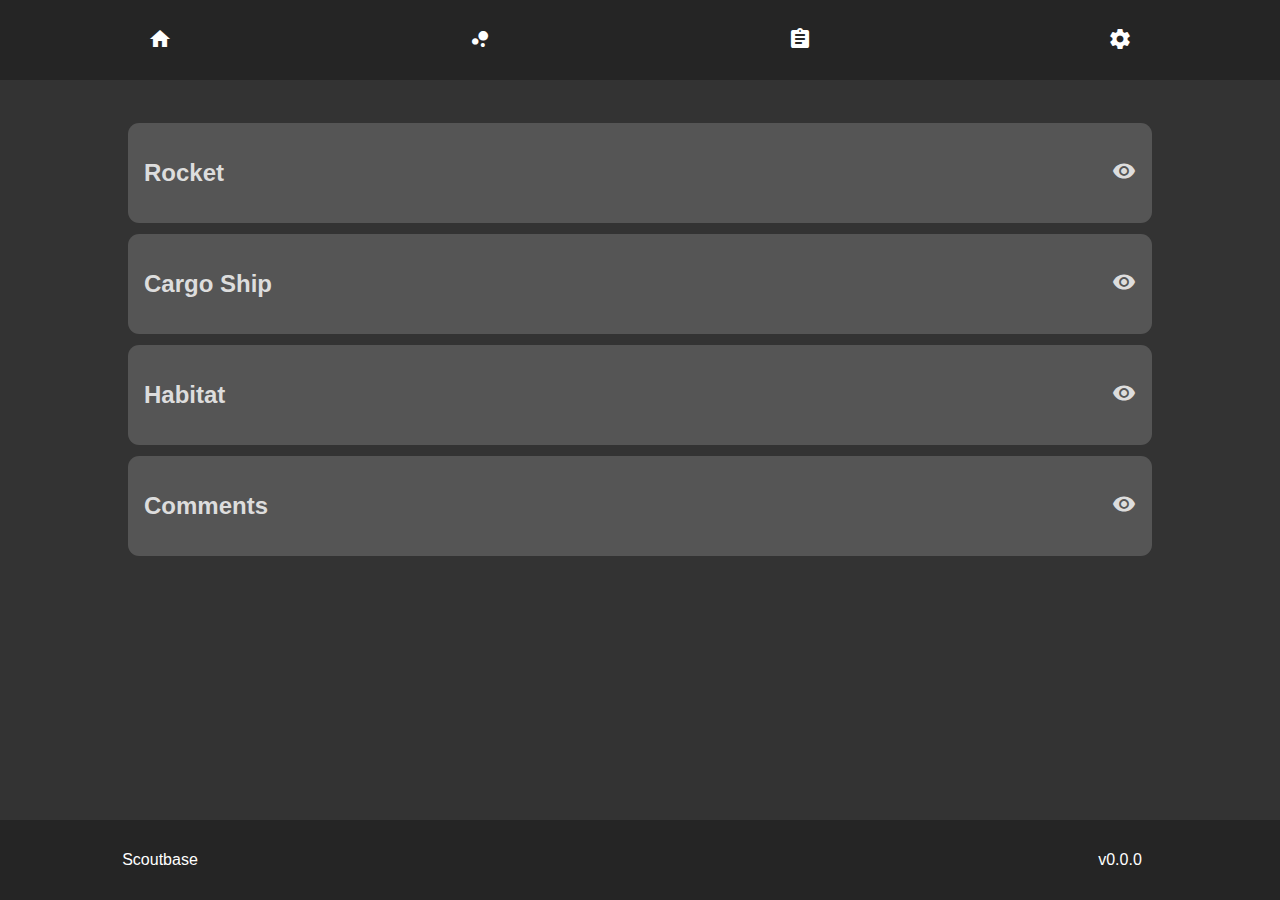
==== form.html @ 45bf66c9 "Started working on forms" ====
<!DOCTYPE html>
<html lang="en">

<head>
    <meta charset="UTF-8">
    <meta name="viewport" content="width=device-width, initial-scale=1.0">
    <meta http-equiv="X-UA-Compatible" content="ie=edge">
    <script src="javascript/core.js"></script>
    <link rel="stylesheet" href="styles/core.css">
    <link rel="stylesheet" href="styles/form.css">
    <title>Scoutbase</title>
    <link rel="manifest" href="AppImages/manifest.json">
</head>

<body>
    <nav>
        <a href="home.html"><i class="material-icons">home</i></a>
        <a href="graph.html"><i class="material-icons">bubble_chart</i></a>
        <a href="form.html"><i class="material-icons">assignment</i></a>
        <a href="settings.html"><i class="material-icons">settings</i></a>
    </nav>
    <div class="container">
        <form>
            <div class="toggle">
                <h2 class="keep">Rocket</h2>
                <div class="rocket">
                    <label>Top Level</label>
                    <span>0</span>
                    <button>+</button>
                    <button>-</button>
                    <img width="49px" height="85px" src="assets/hatch.svg">
                    <img width="49px" height="85px" src="assets/hatch.svg">
                    <label>Mid Level</label>
                    <span>0</span>
                    <button>+</button>
                    <button>-</button>
                    <img width="49px" height="85px" src="assets/hatch.svg">
                    <img width="49px" height="85px" src="assets/hatch.svg">
                    <label>Low Level</label>
                    <span>0</span>
                    <button>+</button>
                    <button>-</button>
                    <img width="49px" height="85px" src="assets/hatch.svg">
                    <img width="49px" height="85px" src="assets/hatch.svg">
                </div>
            </div>
            <div class="toggle">
                <h2 class="keep">Cargo Ship</h2>
                <div class="ship"></div>
            </div>
            <div class="toggle">
                <h2 class="keep">Habitat</h2>
                <div class="hab"></div>
            </div>
            <div class="toggle">
                <h2 class="keep">Comments</h2>
                <div class="comment"></div>
            </div>
        </form>
    </div>
    <footer>
        <a>Scoutbase</a>
        <a></a>
        <a>v0.0.0</a>
    </footer>
</body>

</html>
---- styles/core.css ----
@import url(https://fonts.googleapis.com/icon?family=Material+Icons);
:root {
    --container-background: #333333;
    --container-foreground: #eeeeee;

    --outsider-background: #252525;    
    --outsider-foreground: #ffffff;

    --card-background: #555555;
    --card-foreground: #dddddd;

    --nested-card-opacity: 0.9;

    --border-radii: 0.7em;
}

html {
    height: 100%;
}

html,body {
    background: var(--container-background);
    min-width: 100%;
    margin: 0;
    padding: 0px;
    font-family: sans-serif;
}

body {
    min-height: 100%;
    display: grid;
    grid-template-rows: 5em 1fr 5em;
}

body nav {
    background: var(--outsider-background);
    color: var(--outsider-foreground);
    display: grid;
    grid-template-columns: 1fr 1fr 1fr 1fr;
}

body nav * {
    align-self: center;
    text-align: center;
    padding: 0px;
}

body nav a {
    line-height: 1;
    color: var(--outsider-foreground);
    text-decoration: none;
}

body footer {
    background: var(--outsider-background);
    color: var(--outsider-foreground);
    display: grid;
    grid-template-columns: 1fr 2fr 1fr;
}

body footer * {
    align-self: center;
    text-align: center;
    padding: 0px;
}

body .container {
    color: var(--container-foreground);
    padding: 2em 10%;
}

/* "card" */
body .container div {
    background: var(--card-background);
    color: var(--card-foreground);
    padding: 1em;
    margin: var(--border-radii);
    border-radius: var(--border-radii);
}

.toggle .vis-toggle {
    cursor: pointer;
    float: right;
    align-self: center;
}

/* iPhone 5s */
@media(max-width: 400px) {
    body footer {
        grid-template-columns: 1fr 1fr 1fr;
    }

    body .container {
        padding: 2em 5%;
    }

    body .container div {
        margin: var(--border-radii) 10px;
    }

    .container h1 {
        font-size: 1.4em;
    }

    .container h2 {
        font-size: 1.2em;
    }

    .container h3 {
        font-size: 1em;
    }
}
---- styles/form.css ----
form div {
    margin-right: 0!important;
    margin-left: 0!important;
}

form div div[hidden] {
    display: none !important;
}

form div div label,span {
    align-self: center;
}

form div div * {
    margin: 0 auto;
}

form div div button {
    width: 3em;
    height: 3em;
    padding: 0px;
    align-self: center;
}

.rocket {
    display: grid;
    grid-template-rows: repeat(3, 1fr);
    grid-template-columns: repeat(6, 1fr);
}

.ship {

}

.hab {

}

.comment {

}
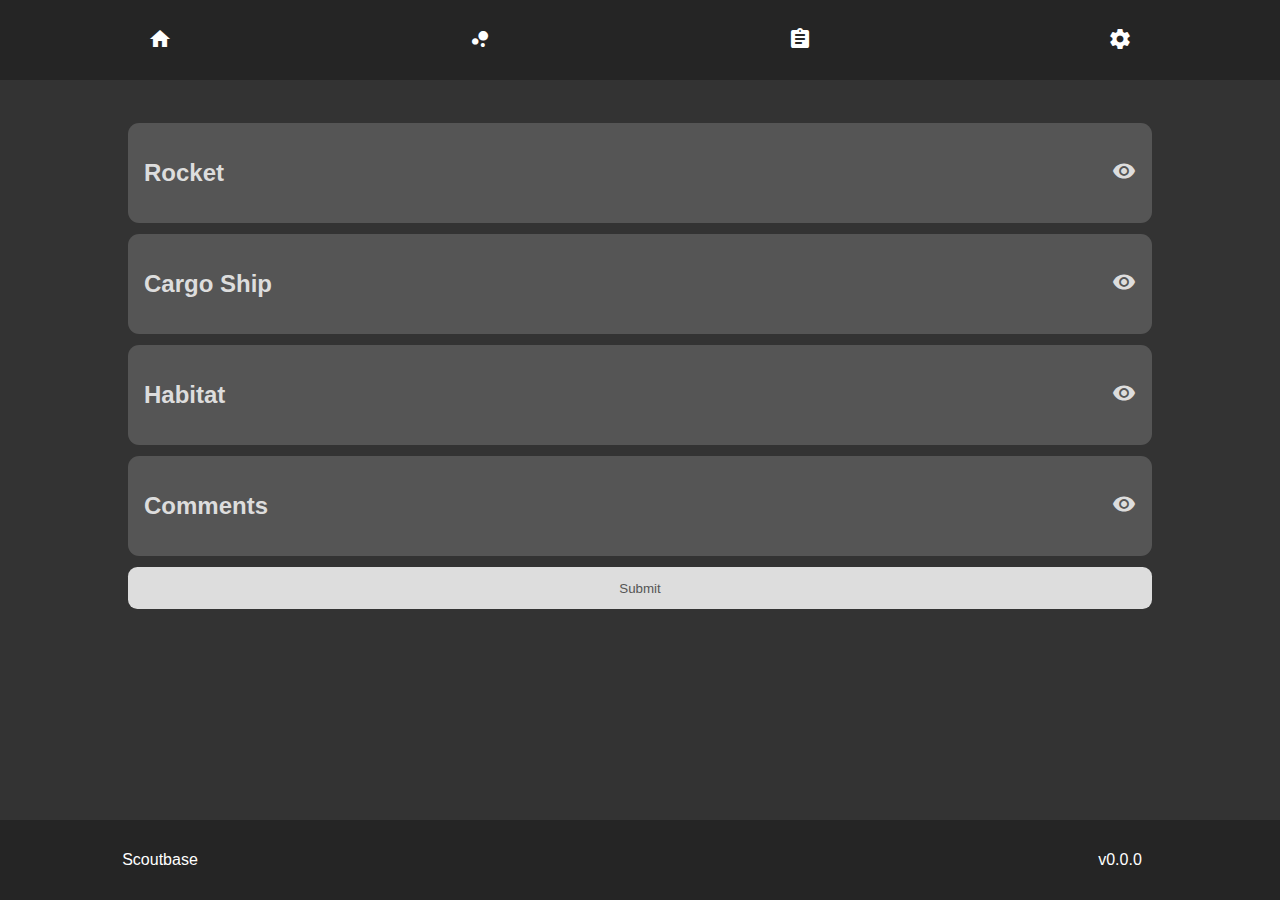
==== commit 407b1478: "updates" ====
--- a/form.html
+++ b/form.html
@@ -6,6 +6,7 @@
     <meta name="viewport" content="width=device-width, initial-scale=1.0">
     <meta http-equiv="X-UA-Compatible" content="ie=edge">
     <script src="javascript/core.js"></script>
+    <script src="javascript/form.js"></script>
     <link rel="stylesheet" href="styles/core.css">
     <link rel="stylesheet" href="styles/form.css">
     <title>Scoutbase</title>
@@ -24,38 +25,83 @@
             <div class="toggle">
                 <h2 class="keep">Rocket</h2>
                 <div class="rocket">
+                    <label></label>
+                    <img src="assets/hatch.svg">
+                    <label></label>
+                    <label></label>
+                    <label></label>
+                    <img src="assets/ball.svg">
+                    <label></label>
+
+                    <button onclick="dec('rocket-top-hatch')">-</button>
+                    <span id="rocket-top-hatch">0</span>
+                    <button onclick="inc('rocket-top-hatch')">+</button>
                     <label>Top Level</label>
-                    <span>0</span>
-                    <button>+</button>
-                    <button>-</button>
-                    <img width="49px" height="85px" src="assets/hatch.svg">
-                    <img width="49px" height="85px" src="assets/hatch.svg">
+                    <button onclick="dec('rocket-top-cargo')">-</button>
+                    <span id="rocket-top-cargo">0</span>
+                    <button onclick="inc('rocket-top-cargo')">+</button>
+
+                    <button onclick="dec('rocket-mid-hatch')">-</button>
+                    <span id="rocket-mid-hatch">0</span>
+                    <button onclick="inc('rocket-mid-hatch')">+</button>
                     <label>Mid Level</label>
-                    <span>0</span>
-                    <button>+</button>
-                    <button>-</button>
-                    <img width="49px" height="85px" src="assets/hatch.svg">
-                    <img width="49px" height="85px" src="assets/hatch.svg">
+                    <button onclick="dec('rocket-mid-cargo')">-</button>
+                    <span id="rocket-mid-cargo">0</span>
+                    <button onclick="inc('rocket-mid-cargo')">+</button>
+
+                    <button onclick="dec('rocket-low-hatch')">-</button>
+                    <span id="rocket-low-hatch">0</span>
+                    <button onclick="inc('rocket-low-hatch')">+</button>
                     <label>Low Level</label>
-                    <span>0</span>
-                    <button>+</button>
-                    <button>-</button>
-                    <img width="49px" height="85px" src="assets/hatch.svg">
-                    <img width="49px" height="85px" src="assets/hatch.svg">
+                    <button onclick="dec('rocket-low-cargo')">-</button>
+                    <span id="rocket-low-cargo">0</span>
+                    <button onclick="inc('rocket-low-cargo')">+</button>
                 </div>
             </div>
             <div class="toggle">
                 <h2 class="keep">Cargo Ship</h2>
-                <div class="ship"></div>
+                <div class="ship">
+                    <label></label>
+                    <img src="assets/hatch.svg">
+                    <label></label>
+                    <label></label>
+                    <img src="assets/ball.svg">
+                    <label></label>
+
+                    <button onclick="dec('cargo-hatch')">-</button>
+                    <span id="cargo-hatch">0</span>
+                    <button onclick="inc('cargo-hatch')">+</button>
+
+                    <button onclick="dec('cargo-cargo')">-</button>
+                    <span id="cargo-cargo">0</span>
+                    <button onclick="inc('cargo-cargo')">+</button>
+                </div>
             </div>
             <div class="toggle">
                 <h2 class="keep">Habitat</h2>
-                <div class="hab"></div>
+                <div class="hab">
+                    <label>Reached Level</label>
+                    <select>
+                        <option>No Climb</option>
+                        <option>Low</option>
+                        <option>Medium</option>
+                        <option>High</option>
+                    </select>
+                    <label>How</label>
+                    <select>
+                        <option>Self Climbed</option>
+                        <option>Assisted Climb</option>
+                        <option>Assisted Other</option>
+                    </select>
+                </div>
             </div>
             <div class="toggle">
                 <h2 class="keep">Comments</h2>
-                <div class="comment"></div>
+                <div class="comment">
+                    <textarea></textarea>
+                </div>
             </div>
+            <button class="submit">Submit</button>
         </form>
     </div>
     <footer>
--- a/styles/core.css
+++ b/styles/core.css
@@ -9,9 +9,16 @@
     --card-background: #555555;
     --card-foreground: #dddddd;
 
+    --button-background: #dddddd;
+    --button-background-clicked: #808080;
+    --button-foreground: #555555;
+
     --nested-card-opacity: 0.9;
 
     --border-radii: 0.7em;
+
+    --input-background: #dddddd;
+    --input-foreground: #555555;
 }
 
 html {
@@ -69,6 +76,10 @@
     padding: 2em 10%;
 }
 
+select:focus,input:focus,button:focus,textarea{
+    outline: none;
+}
+
 /* "card" */
 body .container div {
     background: var(--card-background);
@@ -91,7 +102,7 @@
     }
 
     body .container {
-        padding: 2em 5%;
+        padding: 2em 1em;
     }
 
     body .container div {
--- a/styles/form.css
+++ b/styles/form.css
@@ -9,6 +9,7 @@
 
 form div div label,span {
     align-self: center;
+    text-align: center;
 }
 
 form div div * {
@@ -16,27 +17,82 @@
 }
 
 form div div button {
+    background: var(--button-background);
+    color: var(--button-foreground);
+    border: none;
+    border-radius: 0.7em;
     width: 3em;
     height: 3em;
     padding: 0px;
     align-self: center;
 }
 
+form div div img {
+    padding: 0.25em;
+    align-self: center;
+    width: 35px;
+    height: 35px;
+}
+
+form div div img.clicked {
+    background: var(--button-background-clicked);
+}
+
 .rocket {
     display: grid;
-    grid-template-rows: repeat(3, 1fr);
+    grid-gap: 5px;
+    grid-template-rows: repeat(4, 1fr);
+    grid-template-columns: repeat(7, 1fr);
+    padding: 0px!important;
+}
+
+.ship {
+    display: grid;
+    grid-gap: 5px;
+    grid-template-rows: repeat(2, 1fr);
     grid-template-columns: repeat(6, 1fr);
 }
 
-.ship {
-
+.ship label {
+    width: 100%;
+    text-align: center;
 }
 
 .hab {
-
+    display: grid;
+    grid-gap: 5px;
+    grid-template-rows: repeat(2, 1fr);
+    grid-template-columns: repeat(2, 1fr);
 }
 
-.comment {
-
+.hab select,label {
+    width: 100%;
 }
 
+.comment textarea {
+    background: var(--input-background);
+    color: var(--input-foreground);
+    width: calc(100% - 1.4em);
+    height: 8em;
+    border-radius: 0.7em;
+    padding: 0.7em;
+}
+
+.submit {
+    font-family: sans-serif;
+    width: 100%;
+    padding: 1em;
+    color: var(--button-foreground);
+    background: var(--button-background);
+    border: none;
+    border-radius: 0.7em;
+}
+
+select {
+    background: var(--input-background);
+    color: var(--input-foreground);
+    -webkit-appearance: none;
+    padding: 1em;
+    border: none;
+    border-radius: 0.7em;
+}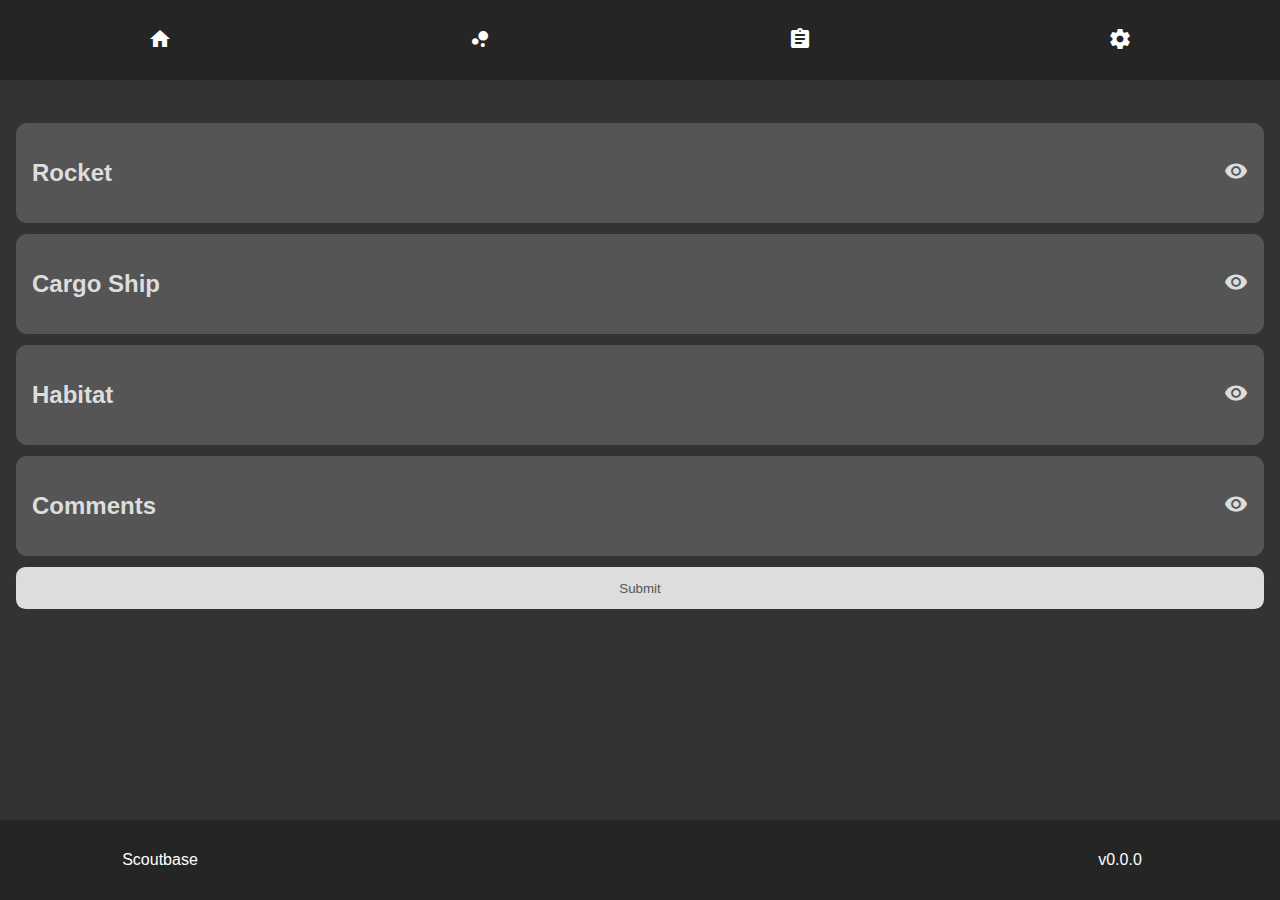
==== commit 5e98754d: "update" ====
--- a/form.html
+++ b/form.html
@@ -3,7 +3,7 @@
 
 <head>
     <meta charset="UTF-8">
-    <meta name="viewport" content="width=device-width, initial-scale=1.0">
+    <meta name="viewport" content="width=device-width, initial-scale=0.9">
     <meta http-equiv="X-UA-Compatible" content="ie=edge">
     <script src="javascript/core.js"></script>
     <script src="javascript/form.js"></script>
@@ -65,13 +65,14 @@
                     <img src="assets/hatch.svg">
                     <label></label>
                     <label></label>
+                    <label></label>
                     <img src="assets/ball.svg">
                     <label></label>
 
                     <button onclick="dec('cargo-hatch')">-</button>
                     <span id="cargo-hatch">0</span>
                     <button onclick="inc('cargo-hatch')">+</button>
-
+                    <label></label>
                     <button onclick="dec('cargo-cargo')">-</button>
                     <span id="cargo-cargo">0</span>
                     <button onclick="inc('cargo-cargo')">+</button>
--- a/styles/core.css
+++ b/styles/core.css
@@ -73,7 +73,8 @@
 
 body .container {
     color: var(--container-foreground);
-    padding: 2em 10%;
+    width: calc(100% - 2em);
+    padding: 2em 1em;
 }
 
 select:focus,input:focus,button:focus,textarea{
@@ -102,6 +103,7 @@
     }
 
     body .container {
+        width: calc(100% - 2em);
         padding: 2em 1em;
     }
 
--- a/styles/form.css
+++ b/styles/form.css
@@ -50,7 +50,7 @@
     display: grid;
     grid-gap: 5px;
     grid-template-rows: repeat(2, 1fr);
-    grid-template-columns: repeat(6, 1fr);
+    grid-template-columns: repeat(7, 1fr);
 }
 
 .ship label {
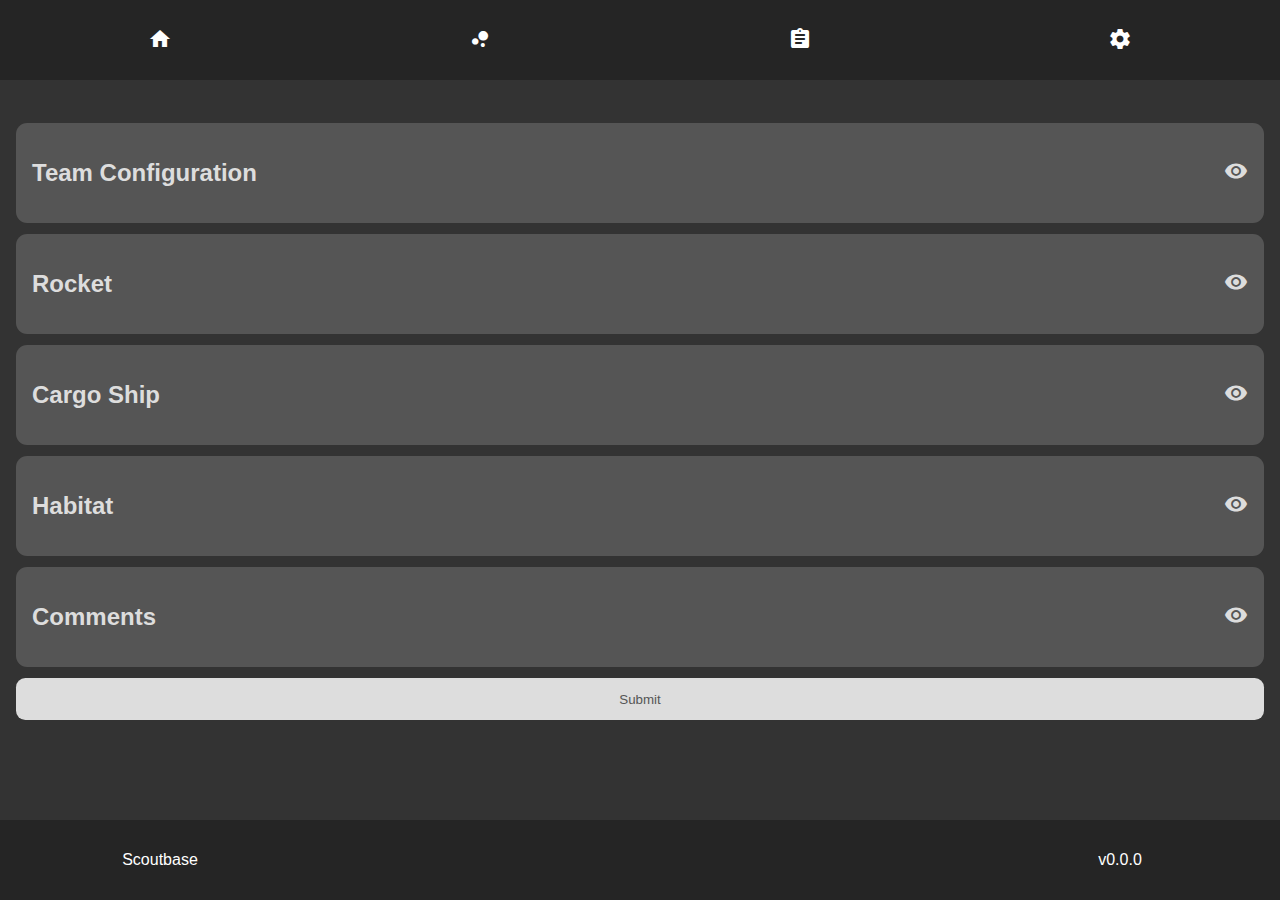
==== commit 0f0b37d8: "database integration begins" ====
--- a/form.html
+++ b/form.html
@@ -6,6 +6,7 @@
     <meta name="viewport" content="width=device-width, initial-scale=0.9">
     <meta http-equiv="X-UA-Compatible" content="ie=edge">
     <script src="javascript/core.js"></script>
+    <script src="javascript/Basecamp.js"></script>
     <script src="javascript/form.js"></script>
     <link rel="stylesheet" href="styles/core.css">
     <link rel="stylesheet" href="styles/form.css">
@@ -22,6 +23,22 @@
     </nav>
     <div class="container">
         <form>
+            <div class="toggle">
+                <h2 class="keep">Team Configuration</h2>
+                <div class="config">
+                    <label>Team Number</label>
+                    <input type="number" oninput="setTeam()">
+
+                    <label>Match Number</label>
+                    <input type="number" onchange="setMatch()">
+
+                    <label>Alliance</label>
+                    <select onchange="setAlliance()">
+                        <option value="red">Red</option>
+                        <option value="blue">Blue</option>
+                    </select>
+                </div>
+            </div>
             <div class="toggle">
                 <h2 class="keep">Rocket</h2>
                 <div class="rocket">
@@ -82,27 +99,27 @@
                 <h2 class="keep">Habitat</h2>
                 <div class="hab">
                     <label>Reached Level</label>
-                    <select>
-                        <option>No Climb</option>
-                        <option>Low</option>
-                        <option>Medium</option>
-                        <option>High</option>
+                    <select onchange="setClimbTo()">
+                        <option value="no-climb">No Climb</option>
+                        <option value="low">Low</option>
+                        <option value="medium">Medium</option>
+                        <option value="high">High</option>
                     </select>
                     <label>How</label>
-                    <select>
-                        <option>Self Climbed</option>
-                        <option>Assisted Climb</option>
-                        <option>Assisted Other</option>
+                    <select onchange="setClimb()">
+                        <option value="self">Self Climbed</option>
+                        <option value="assisted-by-other">Assisted Climb</option>
+                        <option value="assisted-other">Assisted Other</option>
                     </select>
                 </div>
             </div>
             <div class="toggle">
                 <h2 class="keep">Comments</h2>
                 <div class="comment">
-                    <textarea></textarea>
+                    <textarea onchange="setComment()"></textarea>
                 </div>
             </div>
-            <button class="submit">Submit</button>
+            <button class="submit" onclick="submit()">Submit</button>
         </form>
     </div>
     <footer>
--- a/styles/form.css
+++ b/styles/form.css
@@ -38,6 +38,33 @@
     background: var(--button-background-clicked);
 }
 
+.config {
+    display: grid;
+    grid-gap: 5px;
+    grid-template-rows: repeat(3, 1fr);
+    grid-template-columns: repeat(2, 1fr)
+}
+
+.config select,input {
+    background: var(--input-background);
+    color: var(--input-foreground);
+    border-radius: 0.7em;
+    padding: 0.7em;
+}
+
+.config select {
+    width: 100%;
+}
+
+.config input {
+    border: none;
+    width: calc(100% - 1.4em);
+}
+
+.config label {
+    text-align: left;
+}
+
 .rocket {
     display: grid;
     grid-gap: 5px;
@@ -66,6 +93,7 @@
 }
 
 .hab select,label {
+    text-align: left!important;
     width: 100%;
 }
 
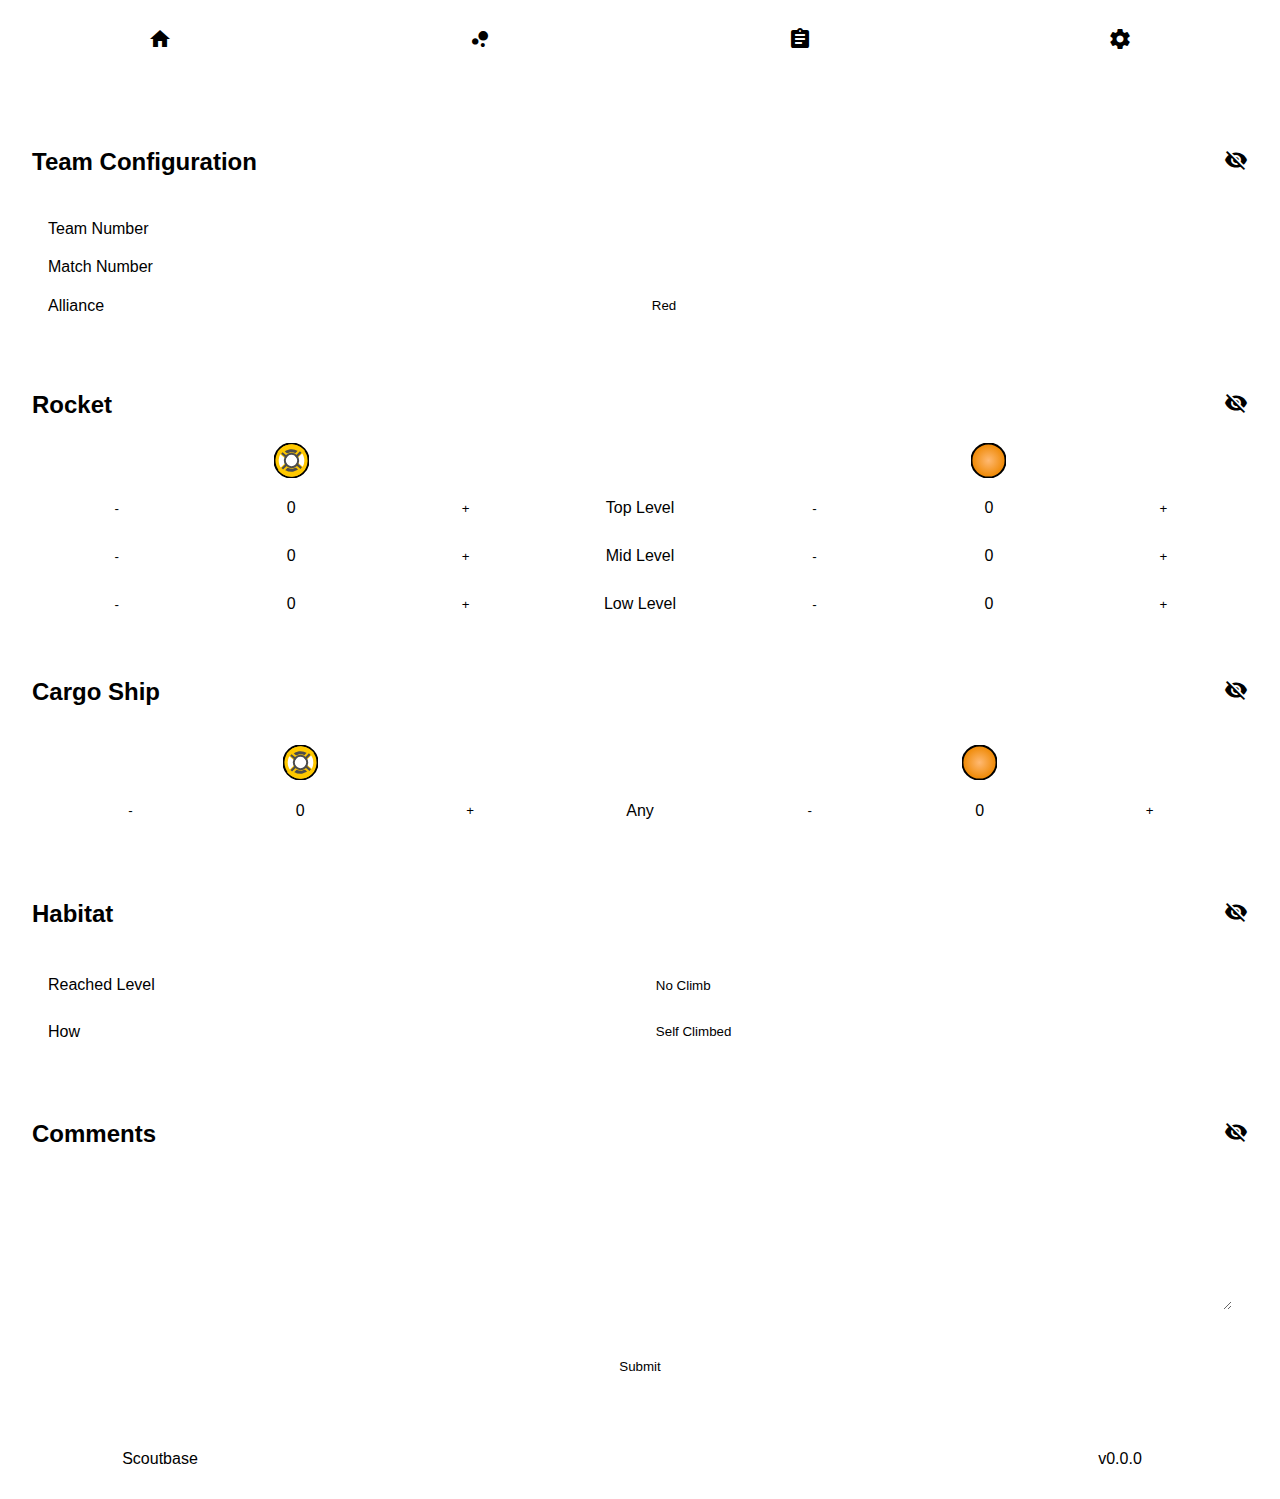
==== commit 5f009f23: "New themes" ====
--- a/form.html
+++ b/form.html
@@ -6,12 +6,14 @@
     <meta name="viewport" content="width=device-width, initial-scale=0.9">
     <meta http-equiv="X-UA-Compatible" content="ie=edge">
     <script src="javascript/core.js"></script>
+    <script src="javascript/themekit.js"></script>
     <script src="javascript/Basecamp.js"></script>
     <script src="javascript/form.js"></script>
     <link rel="stylesheet" href="styles/core.css">
     <link rel="stylesheet" href="styles/form.css">
     <title>Scoutbase</title>
     <link rel="manifest" href="AppImages/manifest.json">
+    <link rel="themekit" href="assets/themes/dark.tk">
 </head>
 
 <body>
@@ -89,7 +91,7 @@
                     <button onclick="dec('cargo-hatch')">-</button>
                     <span id="cargo-hatch">0</span>
                     <button onclick="inc('cargo-hatch')">+</button>
-                    <label></label>
+                    <label>Any</label>
                     <button onclick="dec('cargo-cargo')">-</button>
                     <span id="cargo-cargo">0</span>
                     <button onclick="inc('cargo-cargo')">+</button>
--- a/styles/core.css
+++ b/styles/core.css
@@ -1,6 +1,6 @@
 @import url(https://fonts.googleapis.com/icon?family=Material+Icons);
 :root {
-    --container-background: #333333;
+    /* --container-background: #333333;
     --container-foreground: #eeeeee;
 
     --outsider-background: #252525;    
@@ -18,7 +18,7 @@
     --border-radii: 0.7em;
 
     --input-background: #dddddd;
-    --input-foreground: #555555;
+    --input-foreground: #555555; */
 }
 
 html {
@@ -96,6 +96,22 @@
     align-self: center;
 }
 
+.labeled-input:not([hidden]) {
+    display: grid;
+    grid-gap: 5px;
+    padding: 0px;
+    grid-template-columns: 1fr 1fr;
+}
+
+.labeled-input * {
+    align-self: center;
+}
+
+.labeled-input select {
+    width: 100%;
+    border: none;
+}
+
 /* iPhone 5s */
 @media(max-width: 400px) {
     body footer {
--- a/styles/form.css
+++ b/styles/form.css
@@ -50,6 +50,7 @@
     color: var(--input-foreground);
     border-radius: 0.7em;
     padding: 0.7em;
+    border: none;
 }
 
 .config select {
@@ -92,12 +93,14 @@
     grid-template-columns: repeat(2, 1fr);
 }
 
-.hab select,label {
+.hab select,.hab label,.config label {
     text-align: left!important;
     width: 100%;
 }
 
 .comment textarea {
+    border: none;
+    font-family: sans-serif;
     background: var(--input-background);
     color: var(--input-foreground);
     width: calc(100% - 1.4em);
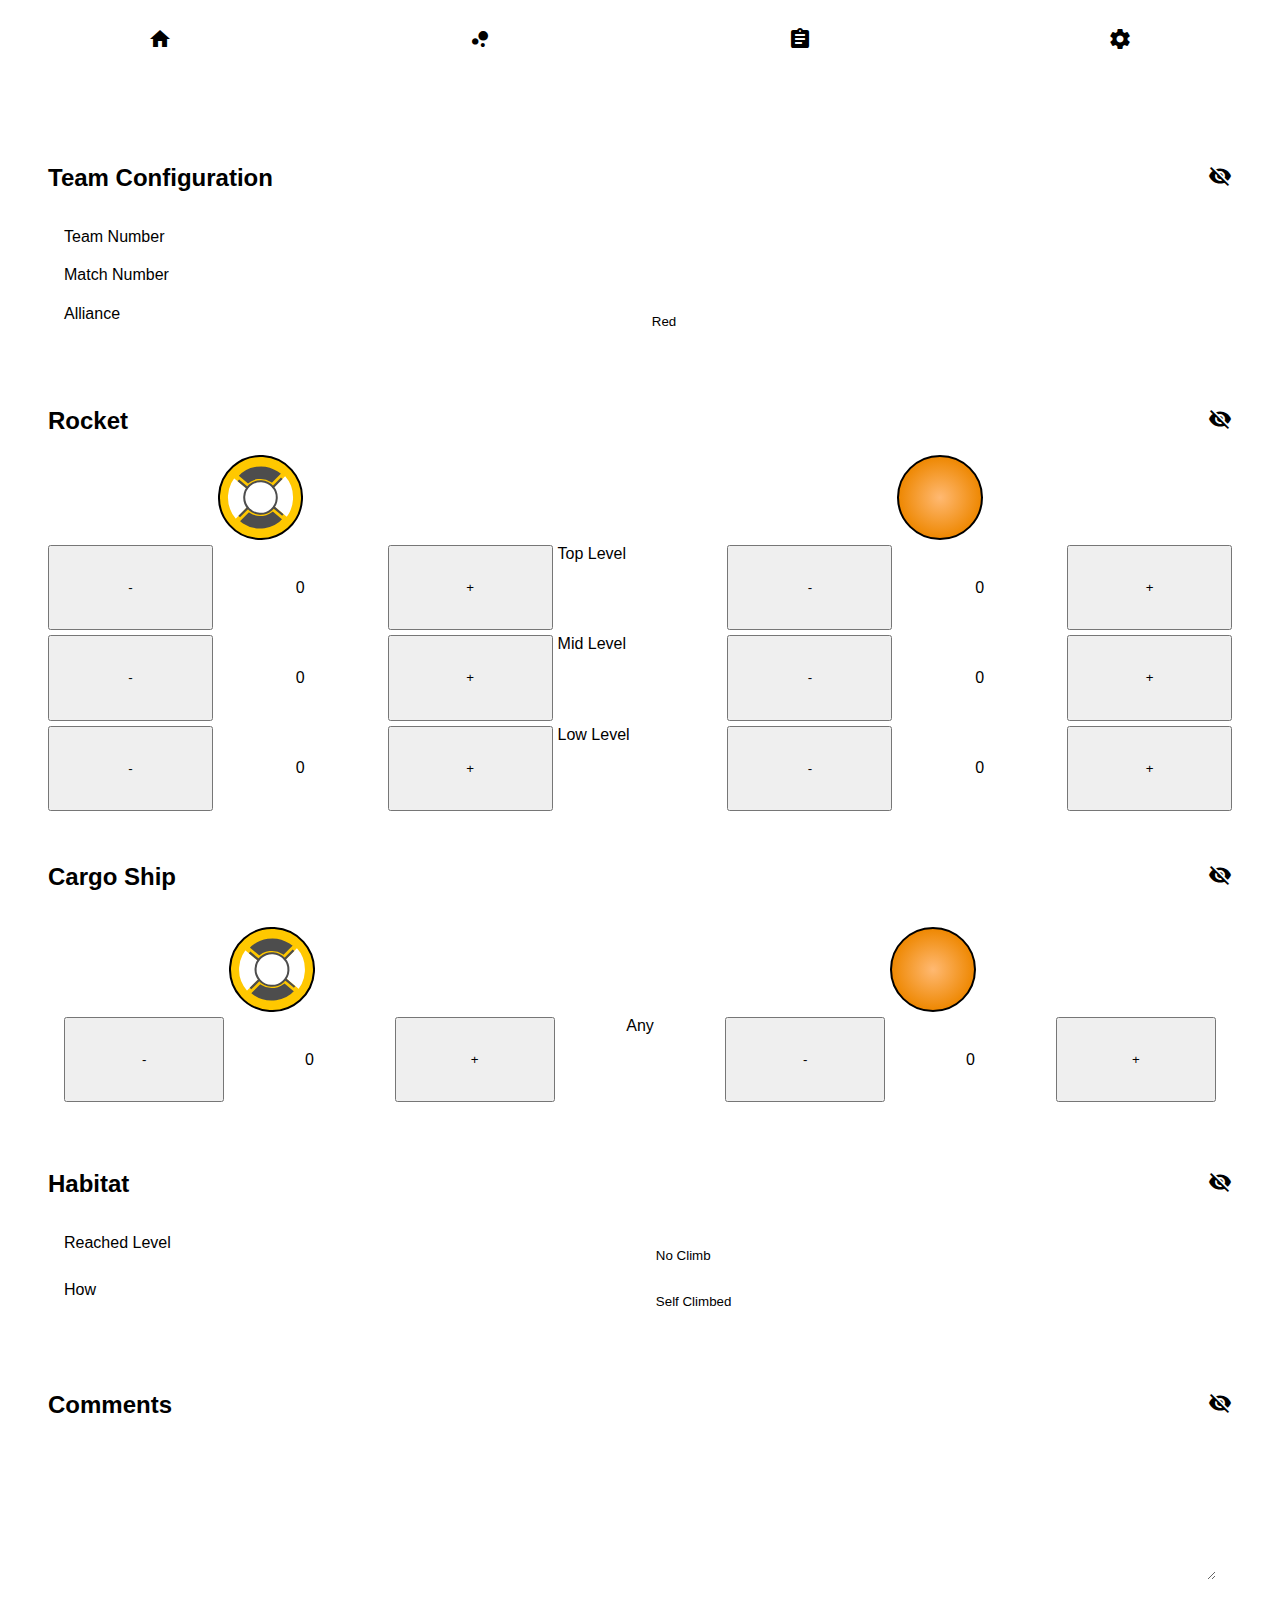
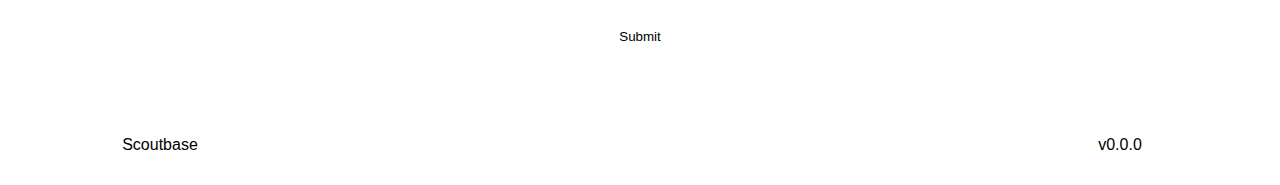
==== commit d004027d: "Update form.html" ====
--- a/form.html
+++ b/form.html
@@ -24,7 +24,7 @@
         <a href="settings.html"><i class="material-icons">settings</i></a>
     </nav>
     <div class="container">
-        <form>
+        <div id="form">
             <div class="toggle">
                 <h2 class="keep">Team Configuration</h2>
                 <div class="config">
@@ -122,7 +122,7 @@
                 </div>
             </div>
             <button class="submit" onclick="submit()">Submit</button>
-        </form>
+        </div>
     </div>
     <footer>
         <a>Scoutbase</a>
@@ -131,4 +131,4 @@
     </footer>
 </body>
 
-</html>+</html>
--- a/styles/core.css
+++ b/styles/core.css
@@ -1,24 +1,9 @@
 @import url(https://fonts.googleapis.com/icon?family=Material+Icons);
-:root {
-    /* --container-background: #333333;
-    --container-foreground: #eeeeee;
 
-    --outsider-background: #252525;    
-    --outsider-foreground: #ffffff;
-
-    --card-background: #555555;
-    --card-foreground: #dddddd;
-
-    --button-background: #dddddd;
-    --button-background-clicked: #808080;
-    --button-foreground: #555555;
-
-    --nested-card-opacity: 0.9;
-
-    --border-radii: 0.7em;
-
-    --input-background: #dddddd;
-    --input-foreground: #555555; */
+:root {    
+    --failing-red: #c20101;
+    --mediocre-yellow: #c29e01;
+    --passing-green: #07c201;
 }
 
 html {
@@ -105,6 +90,7 @@
 
 .labeled-input * {
     align-self: center;
+    margin: 0 auto;
 }
 
 .labeled-input select {
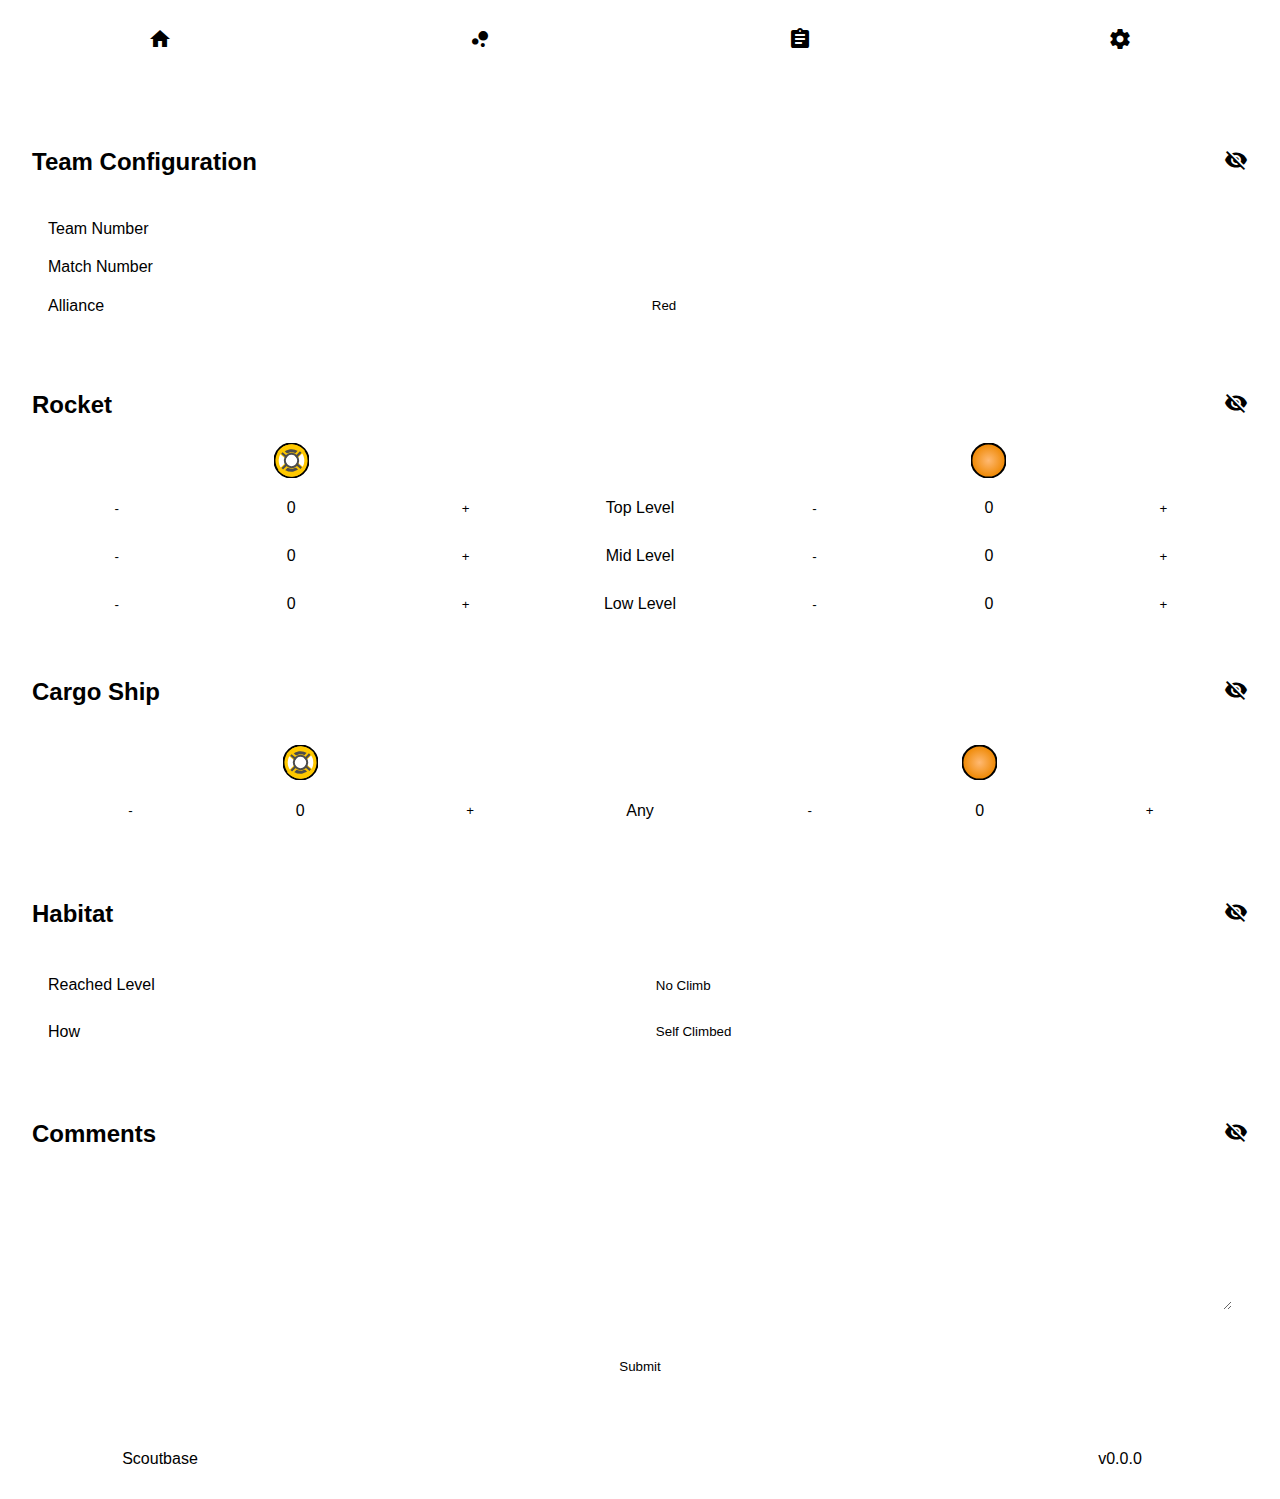
==== commit f8bcbf0b: "Update form.html" ====
--- a/form.html
+++ b/form.html
@@ -24,7 +24,7 @@
         <a href="settings.html"><i class="material-icons">settings</i></a>
     </nav>
     <div class="container">
-        <div id="form">
+        <form id="form">
             <div class="toggle">
                 <h2 class="keep">Team Configuration</h2>
                 <div class="config">
@@ -122,7 +122,7 @@
                 </div>
             </div>
             <button class="submit" onclick="submit()">Submit</button>
-        </div>
+        </form>
     </div>
     <footer>
         <a>Scoutbase</a>
--- a/styles/core.css
+++ b/styles/core.css
@@ -66,6 +66,10 @@
     outline: none;
 }
 
+#form {
+    background: var(--container-background);
+}
+
 /* "card" */
 body .container div {
     background: var(--card-background);
@@ -124,4 +128,4 @@
     .container h3 {
         font-size: 1em;
     }
-}+}
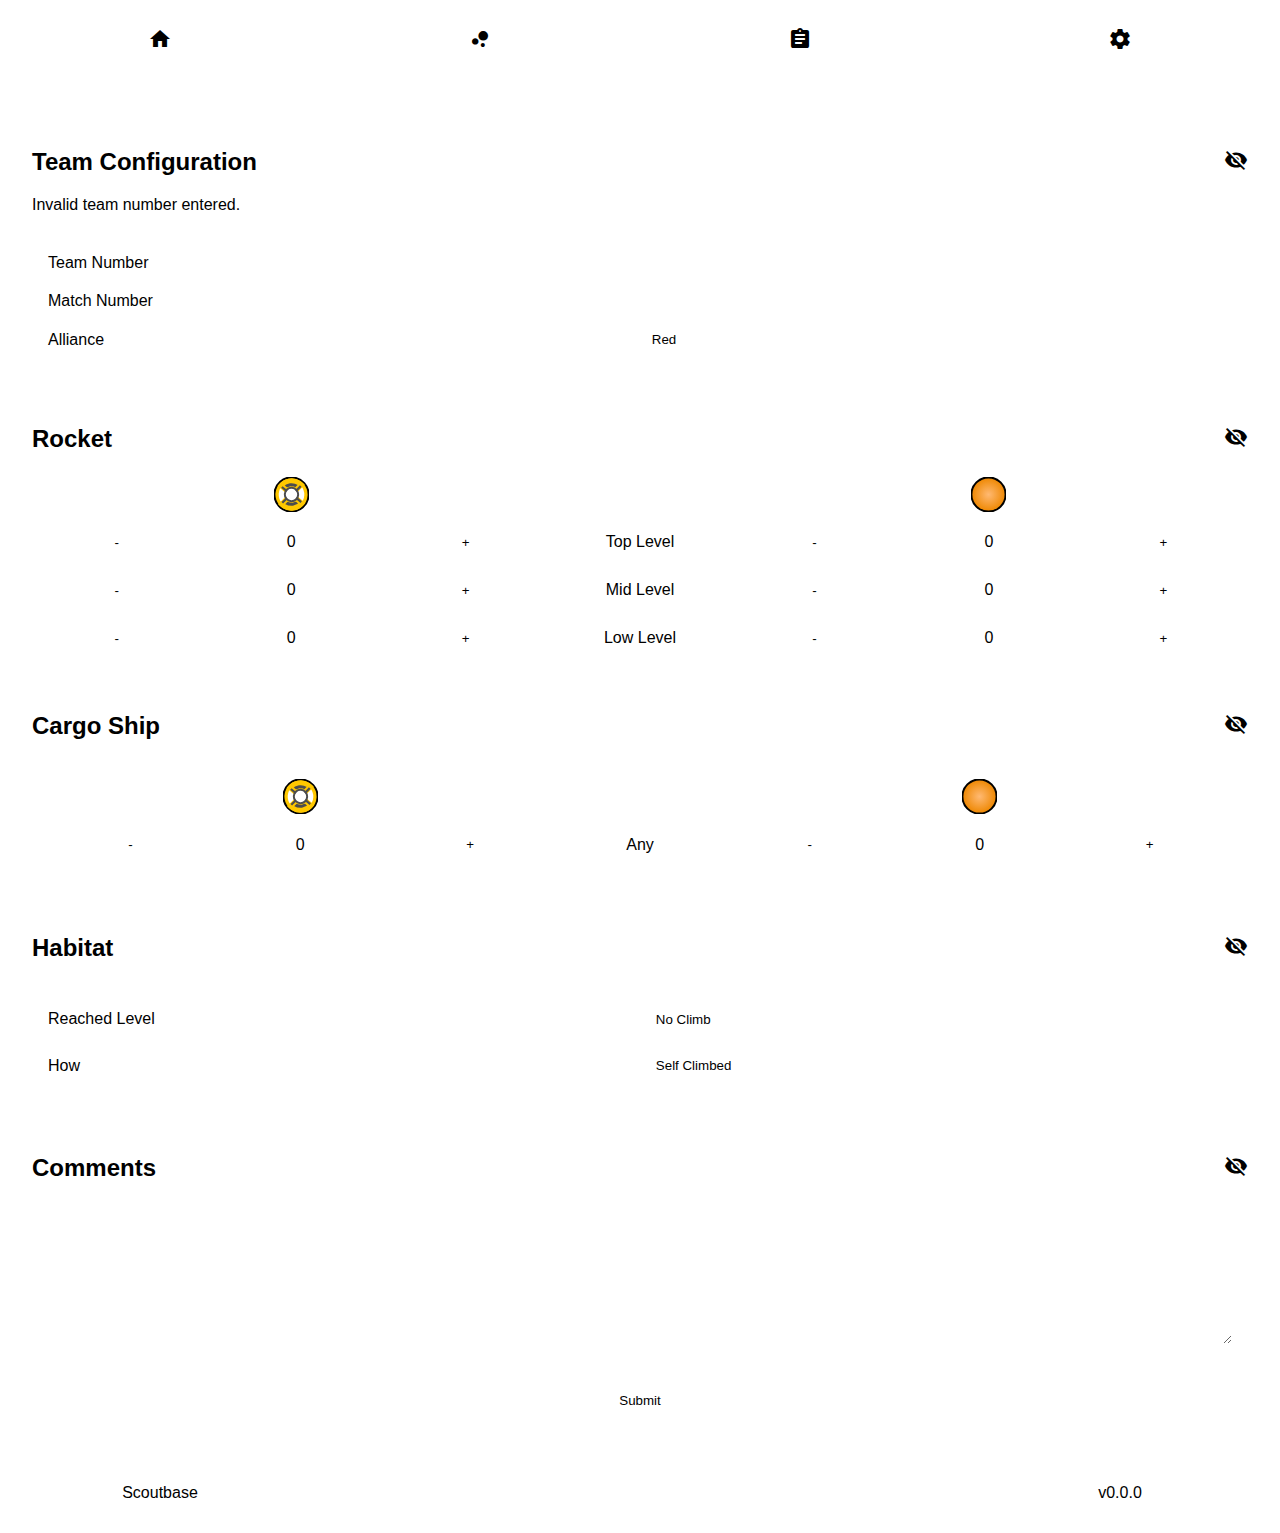
==== commit 9d10fd9d: "Add files via upload" ====
--- a/form.html
+++ b/form.html
@@ -27,6 +27,7 @@
         <form id="form">
             <div class="toggle">
                 <h2 class="keep">Team Configuration</h2>
+                <p id="warning" hidden>Invalid team number entered.</p>
                 <div class="config">
                     <label>Team Number</label>
                     <input type="number" oninput="setTeam()">
